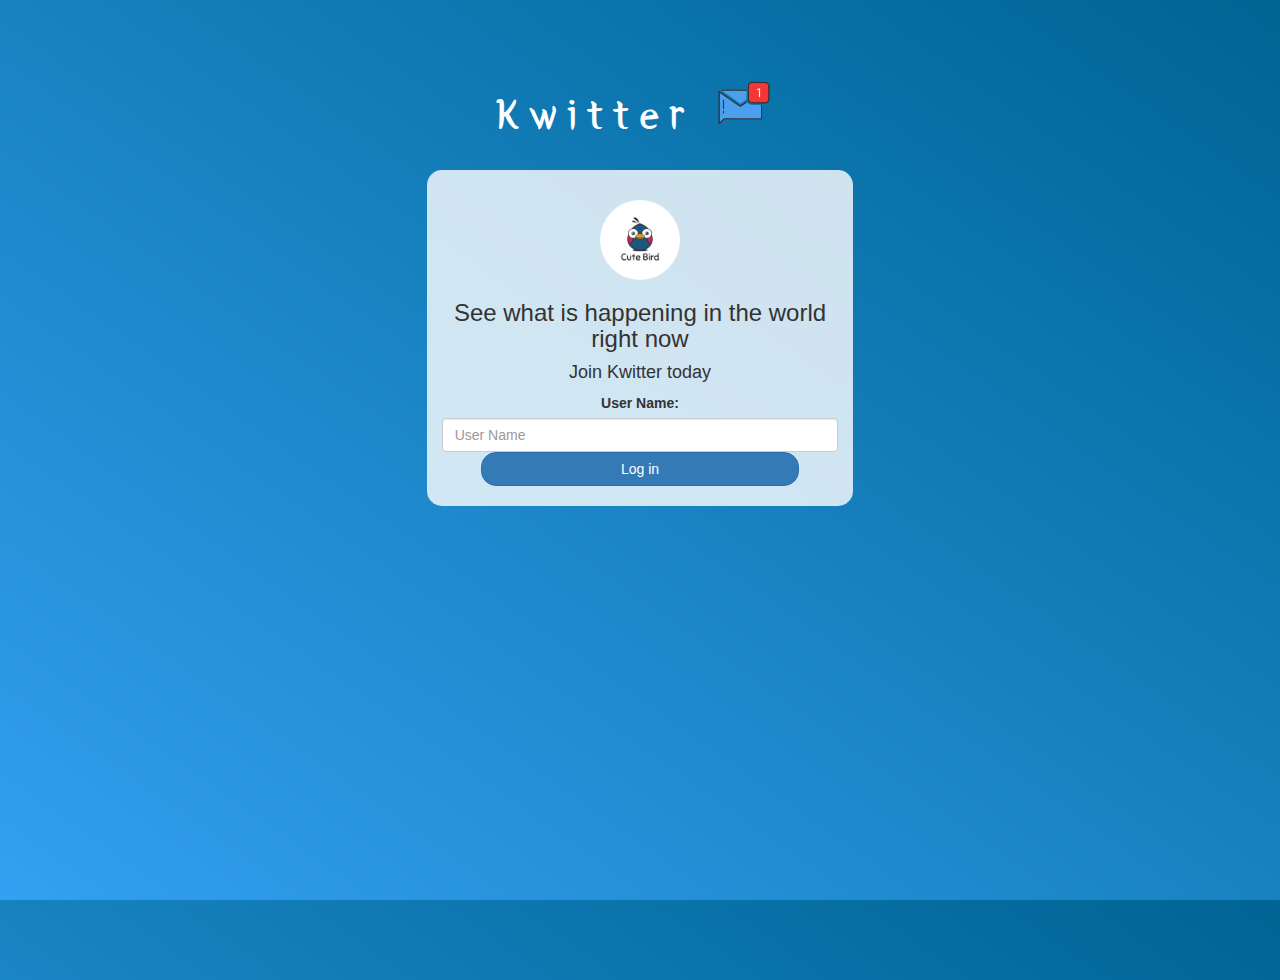
==== index.html @ f4ada1cc "Add files via upload" ====
<!DOCTYPE html>
<html>
<head>
	<title>Kwitter</title>
<link href="https://fonts.googleapis.com/css?family=Yeon+Sung&display=swap" rel="stylesheet"><meta name="viewport" content="width=device-width, initial-scale=1">

<link rel="stylesheet" href="https://maxcdn.bootstrapcdn.com/bootstrap/3.4.0/css/bootstrap.min.css">
<script src="https://ajax.googleapis.com/ajax/libs/jquery/3.4.1/jquery.min.js"></script>
<script src="https://maxcdn.bootstrapcdn.com/bootstrap/3.4.0/js/bootstrap.min.js"></script>

<link rel="stylesheet" type="text/css" href="style.css">
<script src="kwitter.js"></script>
</head>
<body>
<center>
	<h1 class="header">	
		Kwitter	<sup>
	<img src="m2.png">
	</sup>
</h1>
	<div class="col-lg-4 col-md-6 col-sm-6 col-xs-11 login_div">
	<img src="logo.png" class="logo">
		<h3 >See what is happening in the world right now</h3>
		<h4 >Join Kwitter today</h4>
		<div class="form-group">
		  <label >User Name:</label>
        <input type="text" id="user_name" class="form-control" placeholder="User Name"

		</div>
		<button id="login_button" class="btn btn-primary" onclick="addUser()">Log in</button>
		<br><br>
	</div>
</center>
</body>
</html>
---- style.css ----
html, body
{
  height: 100%;
  margin: 0;
}

body
{
background-image: linear-gradient(to right top, #33a0f1, #2591d9, #1882c1, #0a73aa, #006494);
}

.header
{
	color: white;font-family: 'Yeon Sung';font-size: 45px;letter-spacing: 10px;margin-top: 80px;
}
.header img
{
	width: 80px;margin-left: -15px;
}

.login_div
{
	background: rgba(255,255,255,0.8);float: none;border-radius: 15px;
}

.logo
{
	width: 80px;margin-top: 30px;border-radius: 40px;
}

#login_button
{
	width: 80%;border-radius: 15px;
}

.room_name
{
	cursor: pointer;
	font-size: 20px;
}


#logout
{
	font-size: 20px; float: right;
}


#output
{
	padding: 10px; width:80%;background: rgba(255,255,255,0.8);border-radius: 15px;
}

.input_div_room_page
{
	width: 80%;
}

.input_div label
{
	color: white;font-size: 20px;
}


.input_div_message_page
{
	position: fixed;bottom: 0px;width: 100%;background: rgba(255,255,255,0.8);
}
.input_div_message_page label
{
	color: black;
}
.input_div_message_page #msg
{
	width: 80%;
}
.input_div_message_page button
{
	margin-top: 15px;
	width: 50%; 
}
.color_white
{
	color: white
}

.user_tick
{
	width:20px;
}
.message_h4
{
	padding-left:5px;color:grey;
}
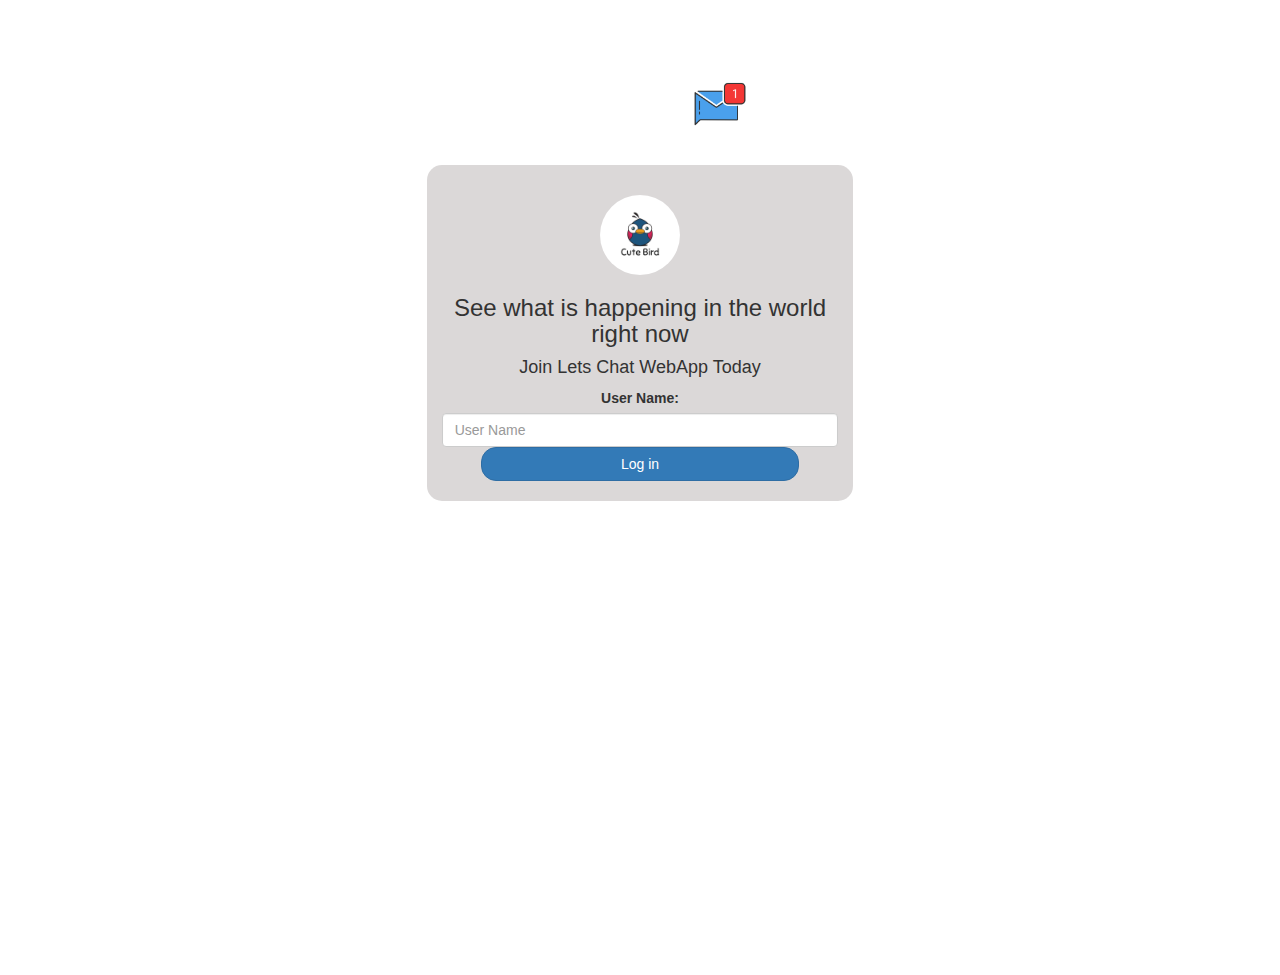
==== commit b7cf5ed7: "Add files via upload" ====
--- a/index.html
+++ b/index.html
@@ -21,7 +21,7 @@
 	<div class="col-lg-4 col-md-6 col-sm-6 col-xs-11 login_div">
 	<img src="logo.png" class="logo">
 		<h3 >See what is happening in the world right now</h3>
-		<h4 >Join Kwitter today</h4>
+		<h4 >Join Lets Chat WebApp Today</h4>
 		<div class="form-group">
 		  <label >User Name:</label>
         <input type="text" id="user_name" class="form-control" placeholder="User Name"
--- a/style.css
+++ b/style.css
@@ -6,12 +6,12 @@
 
 body
 {
-background-image: linear-gradient(to right top, #33a0f1, #2591d9, #1882c1, #0a73aa, #006494);
+background-image: linear-gradient(to right top, #blue, #2591d9, #1882c1, #0a73aa, #006494);
 }
 
 .header
 {
-	color: white;font-family: 'Yeon Sung';font-size: 45px;letter-spacing: 10px;margin-top: 80px;
+	color: white;font-family: 'Yeon Sung';font-size: 30px;letter-spacing: 10px;margin-top: 75px;
 }
 .header img
 {
@@ -20,7 +20,7 @@
 
 .login_div
 {
-	background: rgba(255,255,255,0.8);float: none;border-radius: 15px;
+	background: rgba(210, 206, 206, 0.8);float: none;border-radius: 15px;
 }
 
 .logo
@@ -48,7 +48,7 @@
 
 #output
 {
-	padding: 10px; width:80%;background: rgba(255,255,255,0.8);border-radius: 15px;
+	padding: 10px; width:80%;background: rgba(190, 33, 33, 0.8);border-radius: 15px;
 }
 
 .input_div_room_page
